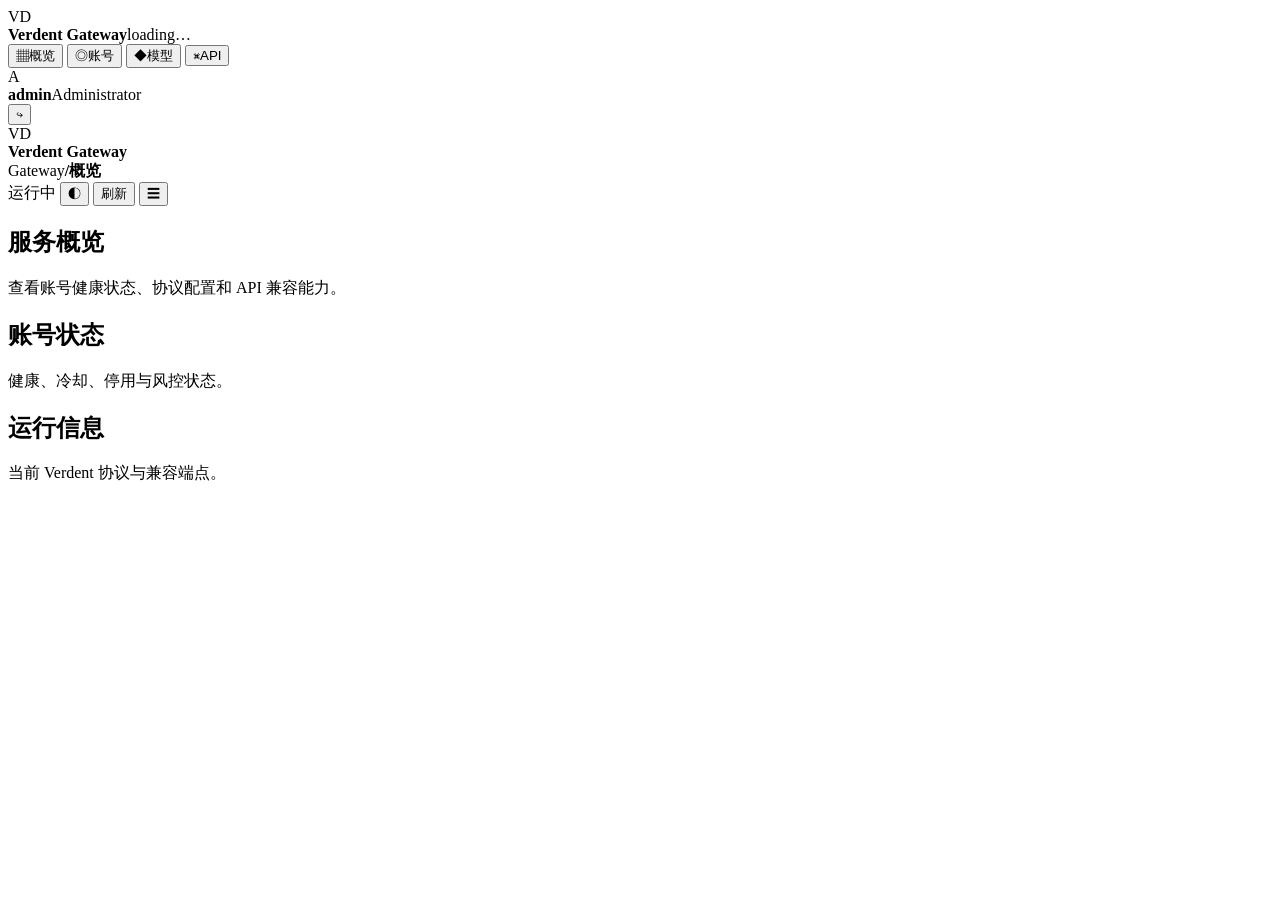
==== internal/webui/assets/index.html @ 35bfe5a4 "feat(ui): add Verdent management console shell" ====
<!doctype html>
<html lang="zh-CN" data-theme="light">
<head>
  <meta charset="utf-8">
  <meta name="viewport" content="width=device-width,initial-scale=1,viewport-fit=cover">
  <meta name="theme-color" content="#ffffff">
  <title>Verdent Gateway</title>
  <link rel="stylesheet" href="/ui/style.css">
</head>
<body>
  <div class="shell" id="shell">
    <aside class="sidebar">
      <div class="brand-row">
        <div class="brand-mark">VD</div>
        <div class="brand-copy"><strong>Verdent Gateway</strong><span id="version">loading…</span></div>
      </div>
      <nav class="nav">
        <button class="nav-btn active" data-page="overview"><span>▦</span>概览</button>
        <button class="nav-btn" data-page="accounts"><span>◎</span>账号</button>
        <button class="nav-btn" data-page="models"><span>◆</span>模型</button>
        <button class="nav-btn" data-page="api"><span>⌘</span>API</button>
      </nav>
      <div class="sidebar-footer">
        <div class="user-line"><div class="avatar">A</div><div><strong id="admin-user">admin</strong><span>Administrator</span></div></div>
        <button id="logout" class="icon-btn" title="退出">↪</button>
      </div>
    </aside>

    <div class="content">
      <header class="topbar">
        <div class="mobile-brand"><div class="brand-mark small">VD</div><strong>Verdent Gateway</strong></div>
        <div class="crumb"><span>Gateway</span><b>/</b><strong id="page-title">概览</strong></div>
        <div class="top-actions">
          <span class="status-pill"><i></i>运行中</span>
          <button id="theme-toggle" class="btn ghost">◐</button>
          <button id="refresh" class="btn">刷新</button>
          <button id="mobile-menu" class="btn ghost mobile-only">☰</button>
        </div>
      </header>

      <main>
        <section id="page-overview" class="page">
          <div class="page-heading"><div><h1>服务概览</h1><p>查看账号健康状态、协议配置和 API 兼容能力。</p></div></div>
          <div id="kpi" class="kpi-grid"></div>
          <div class="two-col">
            <article class="panel"><div class="panel-head"><div><h2>账号状态</h2><p>健康、冷却、停用与风控状态。</p></div></div><div id="account-summary" class="panel-body"></div></article>
            <article class="panel"><div class="panel-head"><div><h2>运行信息</h2><p>当前 Verdent 协议与兼容端点。</p></div></div><div id="runtime"></div></article>
          </div>
        </section>

        <section id="page-accounts" class="page" hidden>
          <div class="page-heading action-heading">
            <div><h1>账号</h1><p>账号独立维护 Token、Device ID、状态和固定出口代理。</p></div>
            <div class="actions">
              <button id="browser-login" class="btn primary">＋ 浏览器登录</button>
              <button id="desktop-import" class="btn">从 Desktop 导入</button>
              <button id="token-add" class="btn">手工 Token</button>
            </div>
          </div>
          <div class="notice"><span>ⓘ</span><div><strong>浏览器登录当前为实验性</strong><p>按 Verdent 已观察到的 OAuth PKCE 流程实现；Desktop 导入和手工 Token 可作为兜底。</p></div></div>
          <article class="panel"><div class="panel-head"><div><h2>账号池</h2><p id="accounts-meta">加载中…</p></div></div><div id="accounts-table"></div></article>
        </section>

        <section id="page-models" class="page" hidden>
          <div class="page-heading action-heading"><div><h1>模型</h1><p>通过健康账号从 Verdent 动态发现模型目录。</p></div><button id="models-refresh" class="btn primary">刷新模型</button></div>
          <article class="panel"><div class="panel-head"><div><h2>可用模型</h2><p id="models-meta">加载中…</p></div></div><div id="models-table"></div></article>
        </section>

        <section id="page-api" class="page" hidden>
          <div class="page-heading"><div><h1>API 接入</h1><p>OpenAI Chat Completions、Responses 和动态 Models 已启用。</p></div></div>
          <div class="two-col">
            <article class="panel"><div class="panel-head"><div><h2>客户端配置</h2><p>将下游工具指向同一个兼容入口。</p></div></div><div class="panel-body form-stack"><label><span>Base URL</span><div class="copy-row"><code id="base-url"></code><button class="btn" data-copy="base-url">复制</button></div></label><label><span>鉴权</span><code>Authorization: Bearer &lt;VERDENT_API_KEY&gt;</code></label></div></article>
            <article class="panel"><div class="panel-head"><div><h2>兼容端点</h2><p>当前已实现的 API Surface。</p></div></div><div class="endpoint-list"><div><code>POST /v1/chat/completions</code><span class="badge good">Ready</span></div><div><code>POST /v1/responses</code><span class="badge good">Ready</span></div><div><code>GET /v1/models</code><span class="badge good">Ready</span></div></div></article>
          </div>
        </section>
      </main>
    </div>
  </div>

  <dialog id="mobile-drawer" class="drawer">
    <div class="drawer-panel">
      <div class="drawer-head"><div class="brand-row bare"><div class="brand-mark">VD</div><strong>Verdent Gateway</strong></div><button id="drawer-close" class="icon-btn">✕</button></div>
      <nav class="nav drawer-nav"><button class="nav-btn active" data-page="overview"><span>▦</span>概览</button><button class="nav-btn" data-page="accounts"><span>◎</span>账号</button><button class="nav-btn" data-page="models"><span>◆</span>模型</button><button class="nav-btn" data-page="api"><span>⌘</span>API</button></nav>
    </div>
    <form method="dialog" class="drawer-backdrop"><button>close</button></form>
  </dialog>

  <dialog id="token-modal" class="modal">
    <form id="token-form" class="modal-box">
      <div class="modal-head"><div><h3>手工添加 Verdent Token</h3><p>Token 只保存在服务端账号文件，不会返回到浏览器。</p></div><button type="button" class="icon-btn" data-close="token-modal">✕</button></div>
      <div class="modal-body form-stack">
        <label><span>Access Token</span><textarea id="token-value" rows="4" required placeholder="eyJ..."></textarea></label>
        <label><span>账号备注</span><input id="token-label" placeholder="例如 account-01"></label>
        <label><span>固定出口代理</span><input id="token-proxy" placeholder="http://user:pass@host:port"><small>可留空；以后也可以单独绑定。</small></label>
        <details><summary>高级参数</summary><div class="detail-grid"><label><span>Device ID</span><input id="token-device" placeholder="留空自动生成"></label><label><span>Team ID</span><input id="token-team" value="0"></label></div></details>
        <p id="token-error" class="form-error"></p>
      </div>
      <div class="modal-actions"><button type="button" class="btn ghost" data-close="token-modal">取消</button><button class="btn primary" type="submit">保存账号</button></div>
    </form>
  </dialog>

  <dialog id="proxy-modal" class="modal">
    <form id="proxy-form" class="modal-box small-box">
      <div class="modal-head"><div><h3>固定出口代理</h3><p id="proxy-account"></p></div><button type="button" class="icon-btn" data-close="proxy-modal">✕</button></div>
      <div class="modal-body form-stack"><input id="proxy-id" type="hidden"><label><span>代理 URL</span><input id="proxy-value" placeholder="http://user:pass@host:port"><small>留空保存会清除代理；出于安全原因不会回显已有密码。</small></label><p id="proxy-error" class="form-error"></p></div>
      <div class="modal-actions"><button type="button" class="btn ghost" data-close="proxy-modal">取消</button><button class="btn primary" type="submit">保存</button></div>
    </form>
  </dialog>

  <div id="toast-root" class="toast-root"></div>
  <script src="/ui/app.js"></script>
</body>
</html>
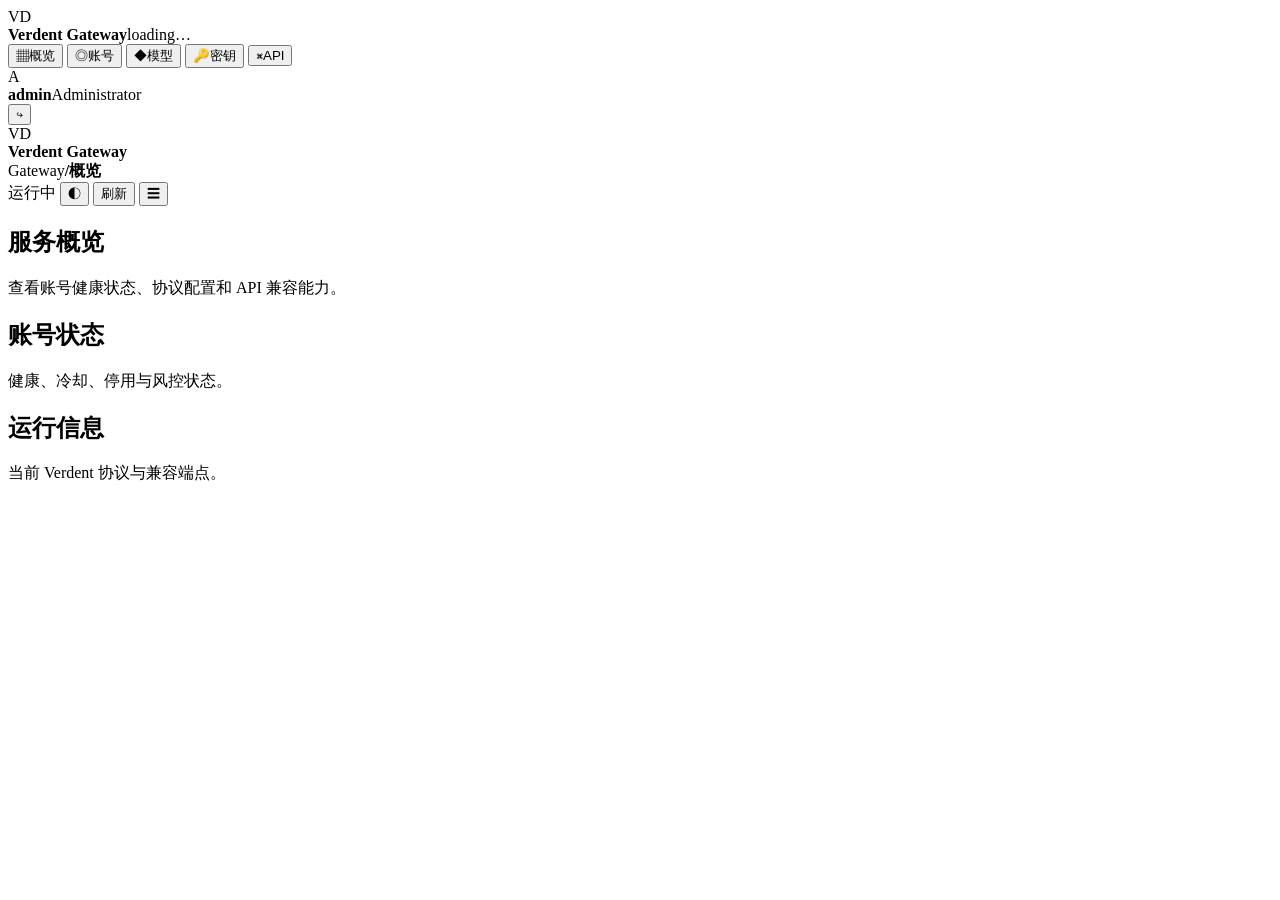
==== commit 6f301fd5: "feat(admin): add API key management (create/copy/delete) - new internal/apikey package: file-backed " ====
--- a/internal/webui/assets/index.html
+++ b/internal/webui/assets/index.html
@@ -18,6 +18,7 @@
         <button class="nav-btn active" data-page="overview"><span>▦</span>概览</button>
         <button class="nav-btn" data-page="accounts"><span>◎</span>账号</button>
         <button class="nav-btn" data-page="models"><span>◆</span>模型</button>
+        <button class="nav-btn" data-page="keys"><span>🔑</span>密钥</button>
         <button class="nav-btn" data-page="api"><span>⌘</span>API</button>
       </nav>
       <div class="sidebar-footer">
@@ -73,6 +74,15 @@
             <article class="panel"><div class="panel-head"><div><h2>兼容端点</h2><p>当前已实现的 API Surface。</p></div></div><div class="endpoint-list"><div><code>POST /v1/chat/completions</code><span class="badge good">Ready</span></div><div><code>POST /v1/responses</code><span class="badge good">Ready</span></div><div><code>GET /v1/models</code><span class="badge good">Ready</span></div></div></article>
           </div>
         </section>
+
+        <section id="page-keys" class="page" hidden>
+          <div class="page-heading action-heading">
+            <div><h1>密钥</h1><p>下游客户端用这些密钥调用 /v1 接口。</p></div>
+            <div class="actions"><button id="key-add" class="btn primary">＋ 创建密钥</button></div>
+          </div>
+          <div class="notice"><span>ⓘ</span><div><strong>密钥即凭据</strong><p>完整密钥只在管理控制台显示，请妥善保管、勿公开。删除后使用该密钥的客户端会立即失效。</p></div></div>
+          <article class="panel"><div class="panel-head"><div><h2>API 密钥</h2><p id="keys-meta">加载中…</p></div></div><div id="keys-table"></div></article>
+        </section>
       </main>
     </div>
   </div>
@@ -80,7 +90,7 @@
   <dialog id="mobile-drawer" class="drawer">
     <div class="drawer-panel">
       <div class="drawer-head"><div class="brand-row bare"><div class="brand-mark">VD</div><strong>Verdent Gateway</strong></div><button id="drawer-close" class="icon-btn">✕</button></div>
-      <nav class="nav drawer-nav"><button class="nav-btn active" data-page="overview"><span>▦</span>概览</button><button class="nav-btn" data-page="accounts"><span>◎</span>账号</button><button class="nav-btn" data-page="models"><span>◆</span>模型</button><button class="nav-btn" data-page="api"><span>⌘</span>API</button></nav>
+      <nav class="nav drawer-nav"><button class="nav-btn active" data-page="overview"><span>▦</span>概览</button><button class="nav-btn" data-page="accounts"><span>◎</span>账号</button><button class="nav-btn" data-page="models"><span>◆</span>模型</button><button class="nav-btn" data-page="keys"><span>🔑</span>密钥</button><button class="nav-btn" data-page="api"><span>⌘</span>API</button></nav>
     </div>
     <form method="dialog" class="drawer-backdrop"><button>close</button></form>
   </dialog>
@@ -107,6 +117,17 @@
     </form>
   </dialog>
 
+  <dialog id="key-modal" class="modal">
+    <form id="key-form" class="modal-box small-box">
+      <div class="modal-head"><div><h3>创建 API 密钥</h3><p>创建后可在列表中复制完整密钥。</p></div><button type="button" class="icon-btn" data-close="key-modal">✕</button></div>
+      <div class="modal-body form-stack">
+        <label><span>名称 / 备注</span><input id="key-name" placeholder="例如 my-app"></label>
+        <p id="key-error" class="form-error"></p>
+      </div>
+      <div class="modal-actions"><button type="button" class="btn ghost" data-close="key-modal">取消</button><button class="btn primary" type="submit">创建</button></div>
+    </form>
+  </dialog>
+
   <div id="toast-root" class="toast-root"></div>
   <script src="/ui/app.js"></script>
 </body>
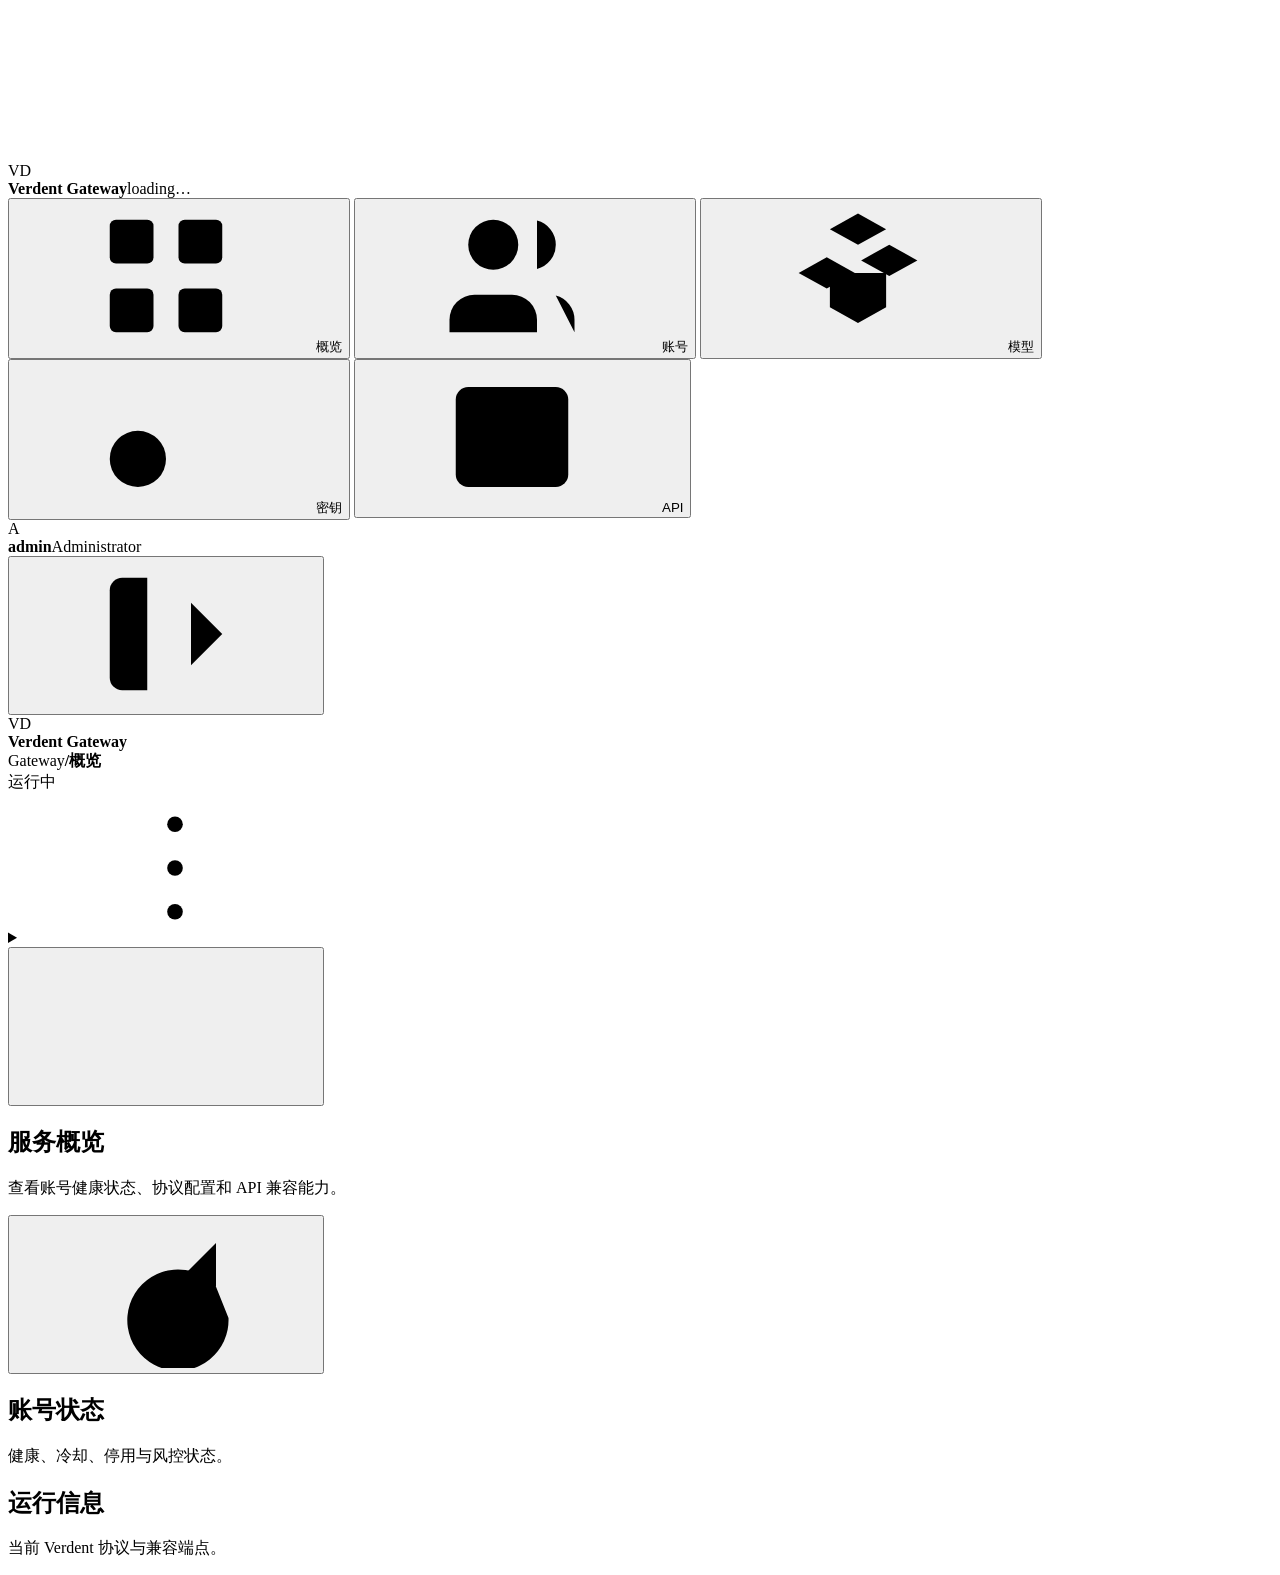
==== commit b7f3d65f: "feat(ui): align navigation and actions with icon-first console" ====
--- a/internal/webui/assets/index.html
+++ b/internal/webui/assets/index.html
@@ -8,22 +8,46 @@
   <link rel="stylesheet" href="/ui/style.css">
 </head>
 <body>
+  <svg class="icon-sprite" aria-hidden="true">
+    <symbol id="i-grid" viewBox="0 0 24 24"><rect x="3" y="3" width="7" height="7" rx="1"/><rect x="14" y="3" width="7" height="7" rx="1"/><rect x="3" y="14" width="7" height="7" rx="1"/><rect x="14" y="14" width="7" height="7" rx="1"/></symbol>
+    <symbol id="i-users" viewBox="0 0 24 24"><path d="M16 21v-2a4 4 0 0 0-4-4H6a4 4 0 0 0-4 4v2"/><circle cx="9" cy="7" r="4"/><path d="M22 21v-2a4 4 0 0 0-3-3.87M16 3.13a4 4 0 0 1 0 7.75"/></symbol>
+    <symbol id="i-boxes" viewBox="0 0 24 24"><path d="m12 2 4.5 2.5L12 7 7.5 4.5 12 2Z"/><path d="m5 7 4.5 2.5L5 12 0.5 9.5 5 7Z" transform="translate(2 2)"/><path d="m17 7 4.5 2.5L17 12l-4.5-2.5L17 7Z"/><path d="M7.5 11.5V17L12 19.5 16.5 17v-5.5M12 14v5.5"/></symbol>
+    <symbol id="i-key" viewBox="0 0 24 24"><circle cx="7.5" cy="15.5" r="4.5"/><path d="m11 12 9-9M15 8l3 3M17 6l3 3"/></symbol>
+    <symbol id="i-terminal" viewBox="0 0 24 24"><rect x="3" y="4" width="18" height="16" rx="2"/><path d="m7 9 3 3-3 3M13 15h4"/></symbol>
+    <symbol id="i-logout" viewBox="0 0 24 24"><path d="M9 21H5a2 2 0 0 1-2-2V5a2 2 0 0 1 2-2h4"/><path d="m16 17 5-5-5-5M21 12H9"/></symbol>
+    <symbol id="i-menu" viewBox="0 0 24 24"><path d="M4 6h16M4 12h16M4 18h16"/></symbol>
+    <symbol id="i-more" viewBox="0 0 24 24"><circle cx="12" cy="5" r="1.25" fill="currentColor" stroke="none"/><circle cx="12" cy="12" r="1.25" fill="currentColor" stroke="none"/><circle cx="12" cy="19" r="1.25" fill="currentColor" stroke="none"/></symbol>
+    <symbol id="i-refresh" viewBox="0 0 24 24"><path d="M20 11a8.1 8.1 0 1 0 2 5"/><path d="M20 4v7h-7"/></symbol>
+    <symbol id="i-login" viewBox="0 0 24 24"><path d="M15 3h4a2 2 0 0 1 2 2v14a2 2 0 0 1-2 2h-4"/><path d="m10 17 5-5-5-5M15 12H3"/></symbol>
+    <symbol id="i-download" viewBox="0 0 24 24"><path d="M12 3v12M7 10l5 5 5-5"/><path d="M5 21h14"/></symbol>
+    <symbol id="i-plus" viewBox="0 0 24 24"><path d="M12 5v14M5 12h14"/></symbol>
+    <symbol id="i-copy" viewBox="0 0 24 24"><rect x="9" y="9" width="11" height="11" rx="2"/><path d="M5 15H4a2 2 0 0 1-2-2V4a2 2 0 0 1 2-2h9a2 2 0 0 1 2 2v1"/></symbol>
+    <symbol id="i-x" viewBox="0 0 24 24"><path d="m6 6 12 12M18 6 6 18"/></symbol>
+    <symbol id="i-info" viewBox="0 0 24 24"><circle cx="12" cy="12" r="9"/><path d="M12 11v5M12 8h.01"/></symbol>
+    <symbol id="i-moon" viewBox="0 0 24 24"><path d="M21 12.8A9 9 0 1 1 11.2 3 7 7 0 0 0 21 12.8Z"/></symbol>
+    <symbol id="i-sun" viewBox="0 0 24 24"><circle cx="12" cy="12" r="4"/><path d="M12 2v2M12 20v2M4.93 4.93l1.41 1.41M17.66 17.66l1.41 1.41M2 12h2M20 12h2M4.93 19.07l1.41-1.41M17.66 6.34l1.41-1.41"/></symbol>
+    <symbol id="i-link" viewBox="0 0 24 24"><path d="M10 13a5 5 0 0 0 7.54.54l3-3a5 5 0 0 0-7.07-7.07l-1.72 1.71"/><path d="M14 11a5 5 0 0 0-7.54-.54l-3 3a5 5 0 0 0 7.07 7.07l1.71-1.71"/></symbol>
+    <symbol id="i-power" viewBox="0 0 24 24"><path d="M18.36 6.64a9 9 0 1 1-12.73 0M12 2v10"/></symbol>
+    <symbol id="i-trash" viewBox="0 0 24 24"><path d="M3 6h18M8 6V4h8v2M19 6l-1 15H6L5 6M10 11v5M14 11v5"/></symbol>
+    <symbol id="i-check" viewBox="0 0 24 24"><path d="m5 12 4 4L19 6"/></symbol>
+  </svg>
+
   <div class="shell" id="shell">
     <aside class="sidebar">
       <div class="brand-row">
         <div class="brand-mark">VD</div>
         <div class="brand-copy"><strong>Verdent Gateway</strong><span id="version">loading…</span></div>
       </div>
-      <nav class="nav">
-        <button class="nav-btn active" data-page="overview"><span>▦</span>概览</button>
-        <button class="nav-btn" data-page="accounts"><span>◎</span>账号</button>
-        <button class="nav-btn" data-page="models"><span>◆</span>模型</button>
-        <button class="nav-btn" data-page="keys"><span>🔑</span>密钥</button>
-        <button class="nav-btn" data-page="api"><span>⌘</span>API</button>
+      <nav class="nav" aria-label="主导航">
+        <button class="nav-btn" data-page="overview" type="button"><svg class="ui-icon"><use href="#i-grid"/></svg><span>概览</span></button>
+        <button class="nav-btn" data-page="accounts" type="button"><svg class="ui-icon"><use href="#i-users"/></svg><span>账号</span></button>
+        <button class="nav-btn" data-page="models" type="button"><svg class="ui-icon"><use href="#i-boxes"/></svg><span>模型</span></button>
+        <button class="nav-btn" data-page="keys" type="button"><svg class="ui-icon"><use href="#i-key"/></svg><span>密钥</span></button>
+        <button class="nav-btn" data-page="api" type="button"><svg class="ui-icon"><use href="#i-terminal"/></svg><span>API</span></button>
       </nav>
       <div class="sidebar-footer">
         <div class="user-line"><div class="avatar">A</div><div><strong id="admin-user">admin</strong><span>Administrator</span></div></div>
-        <button id="logout" class="icon-btn" title="退出">↪</button>
+        <button id="logout" class="icon-btn" type="button" title="退出" aria-label="退出"><svg class="ui-icon"><use href="#i-logout"/></svg></button>
       </div>
     </aside>
 
@@ -33,15 +57,23 @@
         <div class="crumb"><span>Gateway</span><b>/</b><strong id="page-title">概览</strong></div>
         <div class="top-actions">
           <span class="status-pill"><i></i>运行中</span>
-          <button id="theme-toggle" class="btn ghost">◐</button>
-          <button id="refresh" class="btn">刷新</button>
-          <button id="mobile-menu" class="btn ghost mobile-only">☰</button>
+          <details id="top-more" class="top-more">
+            <summary class="icon-btn more-btn" aria-label="更多操作" title="更多操作"><svg class="ui-icon"><use href="#i-more"/></svg></summary>
+            <div class="more-menu">
+              <button id="theme-action" class="menu-action" type="button"><svg class="ui-icon"><use href="#i-moon"/></svg><span>切换深色模式</span></button>
+              <button id="top-logout" class="menu-action danger-text" type="button"><svg class="ui-icon"><use href="#i-logout"/></svg><span>退出登录</span></button>
+            </div>
+          </details>
+          <button id="mobile-menu" class="icon-btn mobile-only" type="button" aria-label="打开导航" title="导航"><svg class="ui-icon"><use href="#i-menu"/></svg></button>
         </div>
       </header>
 
       <main>
         <section id="page-overview" class="page">
-          <div class="page-heading"><div><h1>服务概览</h1><p>查看账号健康状态、协议配置和 API 兼容能力。</p></div></div>
+          <div class="page-heading action-heading">
+            <div><h1>服务概览</h1><p>查看账号健康状态、协议配置和 API 兼容能力。</p></div>
+            <div class="actions"><button id="overview-refresh" class="icon-btn page-icon-action" type="button" title="刷新概览" aria-label="刷新概览"><svg class="ui-icon"><use href="#i-refresh"/></svg></button></div>
+          </div>
           <div id="kpi" class="kpi-grid"></div>
           <div class="two-col">
             <article class="panel"><div class="panel-head"><div><h2>账号状态</h2><p>健康、冷却、停用与风控状态。</p></div></div><div id="account-summary" class="panel-body"></div></article>
@@ -53,24 +85,28 @@
           <div class="page-heading action-heading">
             <div><h1>账号</h1><p>账号独立维护 Token、Device ID、状态和固定出口代理。</p></div>
             <div class="actions">
-              <button id="browser-login" class="btn primary">＋ 浏览器登录</button>
-              <button id="desktop-import" class="btn">从 Desktop 导入</button>
-              <button id="token-add" class="btn">手工 Token</button>
+              <button id="browser-login" class="btn primary" type="button"><svg class="ui-icon"><use href="#i-login"/></svg><span>浏览器登录</span></button>
+              <button id="desktop-import" class="btn" type="button"><svg class="ui-icon"><use href="#i-download"/></svg><span>Desktop 导入</span></button>
+              <button id="token-add" class="btn" type="button"><svg class="ui-icon"><use href="#i-plus"/></svg><span>手工 Token</span></button>
+              <button id="accounts-refresh" class="icon-btn page-icon-action" type="button" title="刷新账号" aria-label="刷新账号"><svg class="ui-icon"><use href="#i-refresh"/></svg></button>
             </div>
           </div>
-          <div class="notice"><span>ⓘ</span><div><strong>浏览器登录当前为实验性</strong><p>按 Verdent 已观察到的 OAuth PKCE 流程实现；Desktop 导入和手工 Token 可作为兜底。</p></div></div>
+          <div class="notice"><svg class="ui-icon notice-icon"><use href="#i-info"/></svg><div><strong>浏览器登录当前为实验性</strong><p>按 Verdent 已观察到的 OAuth PKCE 流程实现；Desktop 导入和手工 Token 可作为兜底。</p></div></div>
           <article class="panel"><div class="panel-head"><div><h2>账号池</h2><p id="accounts-meta">加载中…</p></div></div><div id="accounts-table"></div></article>
         </section>
 
         <section id="page-models" class="page" hidden>
-          <div class="page-heading action-heading"><div><h1>模型</h1><p>通过健康账号从 Verdent 动态发现模型目录。</p></div><button id="models-refresh" class="btn primary">刷新模型</button></div>
+          <div class="page-heading action-heading">
+            <div><h1>模型</h1><p>通过健康账号从 Verdent 动态发现模型目录。</p></div>
+            <button id="models-refresh" class="btn primary" type="button"><svg class="ui-icon"><use href="#i-refresh"/></svg><span>刷新模型</span></button>
+          </div>
           <article class="panel"><div class="panel-head"><div><h2>可用模型</h2><p id="models-meta">加载中…</p></div></div><div id="models-table"></div></article>
         </section>
 
         <section id="page-api" class="page" hidden>
           <div class="page-heading"><div><h1>API 接入</h1><p>OpenAI Chat Completions、Responses 和动态 Models 已启用。</p></div></div>
           <div class="two-col">
-            <article class="panel"><div class="panel-head"><div><h2>客户端配置</h2><p>将下游工具指向同一个兼容入口。</p></div></div><div class="panel-body form-stack"><label><span>Base URL</span><div class="copy-row"><code id="base-url"></code><button class="btn" data-copy="base-url">复制</button></div></label><label><span>鉴权</span><code>Authorization: Bearer &lt;VERDENT_API_KEY&gt;</code></label></div></article>
+            <article class="panel"><div class="panel-head"><div><h2>客户端配置</h2><p>将下游工具指向同一个兼容入口。</p></div></div><div class="panel-body form-stack"><label><span>Base URL</span><div class="copy-row"><code id="base-url"></code><button class="btn" type="button" data-copy="base-url"><svg class="ui-icon"><use href="#i-copy"/></svg><span>复制</span></button></div></label><label><span>鉴权</span><code>Authorization: Bearer &lt;VERDENT_API_KEY&gt;</code></label></div></article>
             <article class="panel"><div class="panel-head"><div><h2>兼容端点</h2><p>当前已实现的 API Surface。</p></div></div><div class="endpoint-list"><div><code>POST /v1/chat/completions</code><span class="badge good">Ready</span></div><div><code>POST /v1/responses</code><span class="badge good">Ready</span></div><div><code>GET /v1/models</code><span class="badge good">Ready</span></div></div></article>
           </div>
         </section>
@@ -78,9 +114,12 @@
         <section id="page-keys" class="page" hidden>
           <div class="page-heading action-heading">
             <div><h1>密钥</h1><p>下游客户端用这些密钥调用 /v1 接口。</p></div>
-            <div class="actions"><button id="key-add" class="btn primary">＋ 创建密钥</button></div>
+            <div class="actions">
+              <button id="key-add" class="btn primary" type="button"><svg class="ui-icon"><use href="#i-plus"/></svg><span>创建密钥</span></button>
+              <button id="keys-refresh" class="icon-btn page-icon-action" type="button" title="刷新密钥" aria-label="刷新密钥"><svg class="ui-icon"><use href="#i-refresh"/></svg></button>
+            </div>
           </div>
-          <div class="notice"><span>ⓘ</span><div><strong>密钥即凭据</strong><p>完整密钥只在管理控制台显示，请妥善保管、勿公开。删除后使用该密钥的客户端会立即失效。</p></div></div>
+          <div class="notice"><svg class="ui-icon notice-icon"><use href="#i-info"/></svg><div><strong>密钥即凭据</strong><p>完整密钥只在管理控制台显示，请妥善保管、勿公开。删除后使用该密钥的客户端会立即失效。</p></div></div>
           <article class="panel"><div class="panel-head"><div><h2>API 密钥</h2><p id="keys-meta">加载中…</p></div></div><div id="keys-table"></div></article>
         </section>
       </main>
@@ -89,15 +128,21 @@
 
   <dialog id="mobile-drawer" class="drawer">
     <div class="drawer-panel">
-      <div class="drawer-head"><div class="brand-row bare"><div class="brand-mark">VD</div><strong>Verdent Gateway</strong></div><button id="drawer-close" class="icon-btn">✕</button></div>
-      <nav class="nav drawer-nav"><button class="nav-btn active" data-page="overview"><span>▦</span>概览</button><button class="nav-btn" data-page="accounts"><span>◎</span>账号</button><button class="nav-btn" data-page="models"><span>◆</span>模型</button><button class="nav-btn" data-page="keys"><span>🔑</span>密钥</button><button class="nav-btn" data-page="api"><span>⌘</span>API</button></nav>
+      <div class="drawer-head"><div class="brand-row bare"><div class="brand-mark">VD</div><strong>Verdent Gateway</strong></div><button id="drawer-close" class="icon-btn" type="button" aria-label="关闭导航"><svg class="ui-icon"><use href="#i-x"/></svg></button></div>
+      <nav class="nav drawer-nav" aria-label="移动主导航">
+        <button class="nav-btn" data-page="overview" type="button"><svg class="ui-icon"><use href="#i-grid"/></svg><span>概览</span></button>
+        <button class="nav-btn" data-page="accounts" type="button"><svg class="ui-icon"><use href="#i-users"/></svg><span>账号</span></button>
+        <button class="nav-btn" data-page="models" type="button"><svg class="ui-icon"><use href="#i-boxes"/></svg><span>模型</span></button>
+        <button class="nav-btn" data-page="keys" type="button"><svg class="ui-icon"><use href="#i-key"/></svg><span>密钥</span></button>
+        <button class="nav-btn" data-page="api" type="button"><svg class="ui-icon"><use href="#i-terminal"/></svg><span>API</span></button>
+      </nav>
     </div>
-    <form method="dialog" class="drawer-backdrop"><button>close</button></form>
+    <form method="dialog" class="drawer-backdrop"><button aria-label="关闭导航">close</button></form>
   </dialog>
 
   <dialog id="token-modal" class="modal">
     <form id="token-form" class="modal-box">
-      <div class="modal-head"><div><h3>手工添加 Verdent Token</h3><p>Token 只保存在服务端账号文件，不会返回到浏览器。</p></div><button type="button" class="icon-btn" data-close="token-modal">✕</button></div>
+      <div class="modal-head"><div><h3>手工添加 Verdent Token</h3><p>Token 只保存在服务端账号文件，不会返回到浏览器。</p></div><button type="button" class="icon-btn" data-close="token-modal" aria-label="关闭"><svg class="ui-icon"><use href="#i-x"/></svg></button></div>
       <div class="modal-body form-stack">
         <label><span>Access Token</span><textarea id="token-value" rows="4" required placeholder="eyJ..."></textarea></label>
         <label><span>账号备注</span><input id="token-label" placeholder="例如 account-01"></label>
@@ -111,7 +156,7 @@
 
   <dialog id="proxy-modal" class="modal">
     <form id="proxy-form" class="modal-box small-box">
-      <div class="modal-head"><div><h3>固定出口代理</h3><p id="proxy-account"></p></div><button type="button" class="icon-btn" data-close="proxy-modal">✕</button></div>
+      <div class="modal-head"><div><h3>固定出口代理</h3><p id="proxy-account"></p></div><button type="button" class="icon-btn" data-close="proxy-modal" aria-label="关闭"><svg class="ui-icon"><use href="#i-x"/></svg></button></div>
       <div class="modal-body form-stack"><input id="proxy-id" type="hidden"><label><span>代理 URL</span><input id="proxy-value" placeholder="http://user:pass@host:port"><small>留空保存会清除代理；出于安全原因不会回显已有密码。</small></label><p id="proxy-error" class="form-error"></p></div>
       <div class="modal-actions"><button type="button" class="btn ghost" data-close="proxy-modal">取消</button><button class="btn primary" type="submit">保存</button></div>
     </form>
@@ -119,7 +164,7 @@
 
   <dialog id="key-modal" class="modal">
     <form id="key-form" class="modal-box small-box">
-      <div class="modal-head"><div><h3>创建 API 密钥</h3><p>创建后可在列表中复制完整密钥。</p></div><button type="button" class="icon-btn" data-close="key-modal">✕</button></div>
+      <div class="modal-head"><div><h3>创建 API 密钥</h3><p>创建后可在列表中复制完整密钥。</p></div><button type="button" class="icon-btn" data-close="key-modal" aria-label="关闭"><svg class="ui-icon"><use href="#i-x"/></svg></button></div>
       <div class="modal-body form-stack">
         <label><span>名称 / 备注</span><input id="key-name" placeholder="例如 my-app"></label>
         <p id="key-error" class="form-error"></p>
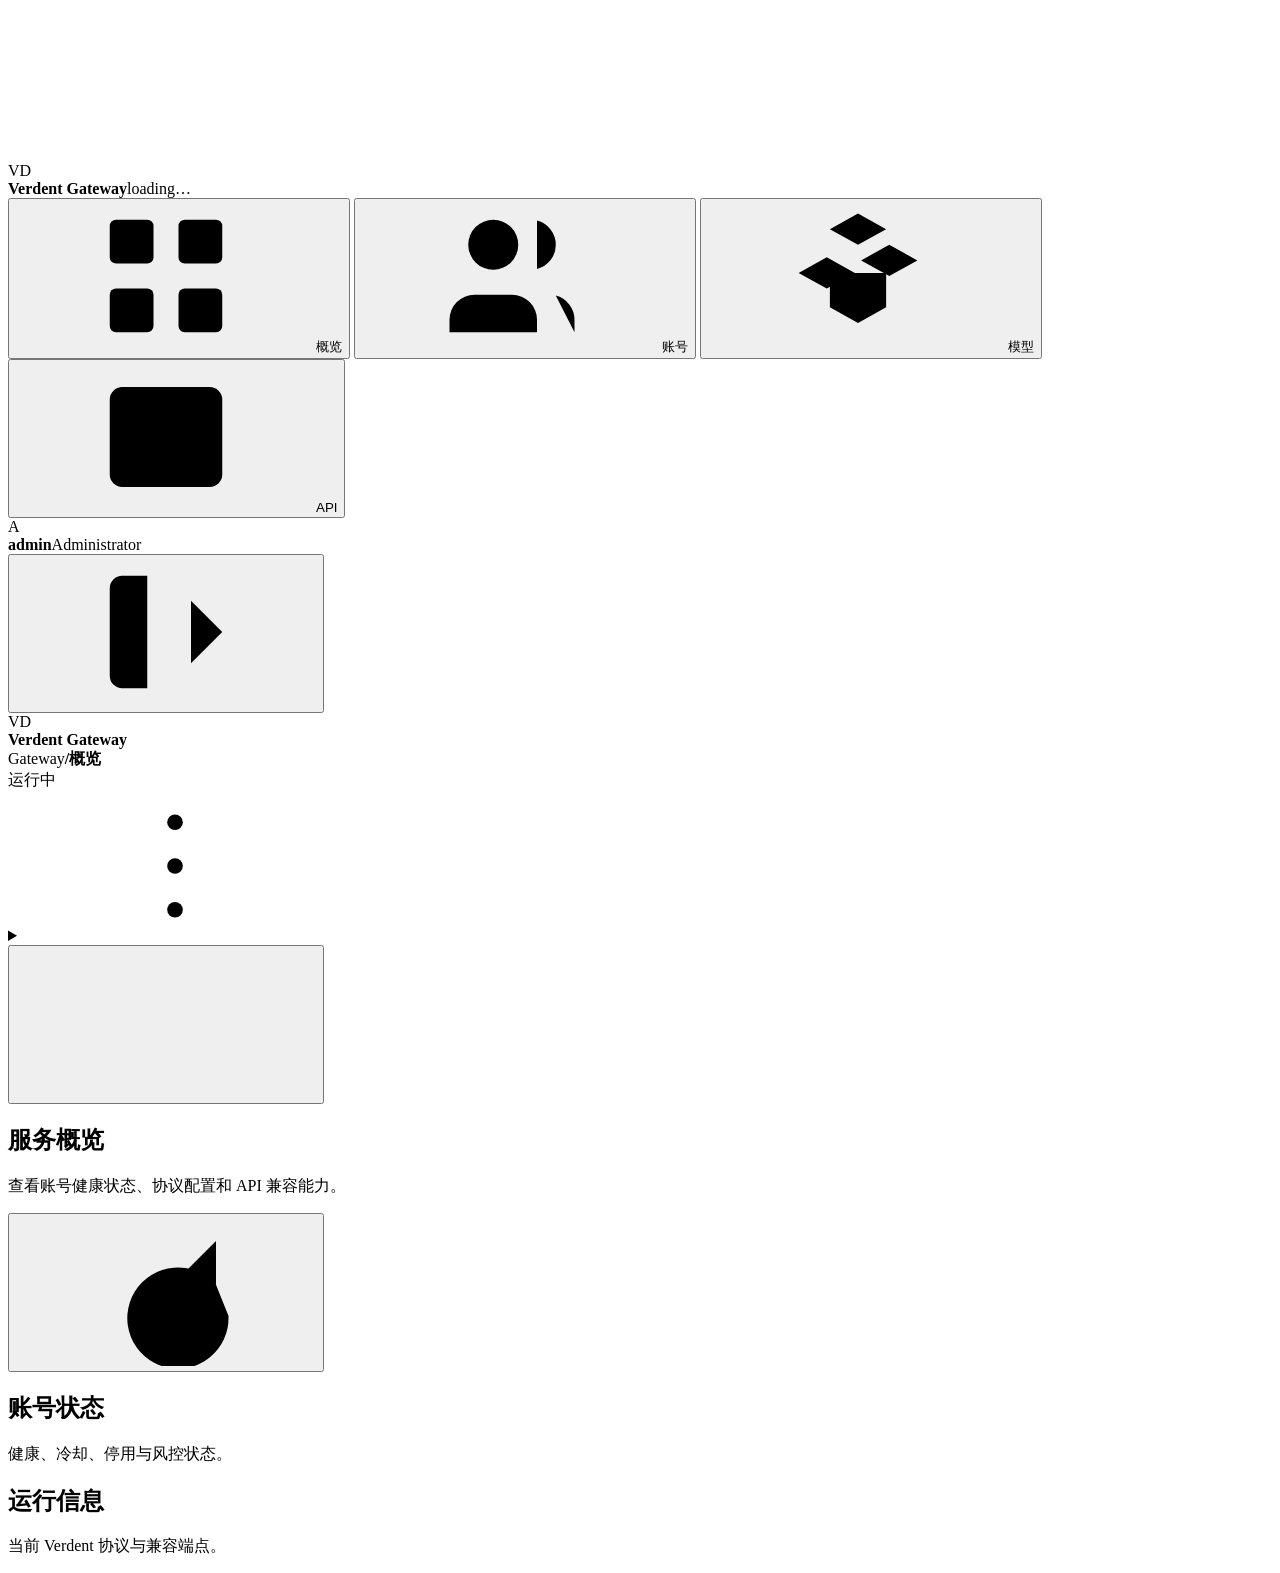
==== commit 32a53973: "refactor(ui): move API key management into client config" ====
--- a/internal/webui/assets/index.html
+++ b/internal/webui/assets/index.html
@@ -42,7 +42,6 @@
         <button class="nav-btn" data-page="overview" type="button"><svg class="ui-icon"><use href="#i-grid"/></svg><span>概览</span></button>
         <button class="nav-btn" data-page="accounts" type="button"><svg class="ui-icon"><use href="#i-users"/></svg><span>账号</span></button>
         <button class="nav-btn" data-page="models" type="button"><svg class="ui-icon"><use href="#i-boxes"/></svg><span>模型</span></button>
-        <button class="nav-btn" data-page="keys" type="button"><svg class="ui-icon"><use href="#i-key"/></svg><span>密钥</span></button>
         <button class="nav-btn" data-page="api" type="button"><svg class="ui-icon"><use href="#i-terminal"/></svg><span>API</span></button>
       </nav>
       <div class="sidebar-footer">
@@ -106,21 +105,25 @@
         <section id="page-api" class="page" hidden>
           <div class="page-heading"><div><h1>API 接入</h1><p>OpenAI Chat Completions、Responses 和动态 Models 已启用。</p></div></div>
           <div class="two-col">
-            <article class="panel"><div class="panel-head"><div><h2>客户端配置</h2><p>将下游工具指向同一个兼容入口。</p></div></div><div class="panel-body form-stack"><label><span>Base URL</span><div class="copy-row"><code id="base-url"></code><button class="btn" type="button" data-copy="base-url"><svg class="ui-icon"><use href="#i-copy"/></svg><span>复制</span></button></div></label><label><span>鉴权</span><code>Authorization: Bearer &lt;VERDENT_API_KEY&gt;</code></label></div></article>
+            <article class="panel">
+              <div class="panel-head"><div><h2>客户端配置</h2><p>将下游工具指向同一个兼容入口，并管理调用密钥。</p></div></div>
+              <div class="panel-body form-stack">
+                <label><span>Base URL</span><div class="copy-row"><code id="base-url"></code><button class="btn" type="button" data-copy="base-url"><svg class="ui-icon"><use href="#i-copy"/></svg><span>复制</span></button></div></label>
+                <div class="api-key-section">
+                  <div class="api-key-head">
+                    <div><strong>API 密钥</strong><p id="keys-meta">加载中…</p></div>
+                    <div class="api-key-actions">
+                      <button id="key-add" class="btn primary" type="button"><svg class="ui-icon"><use href="#i-plus"/></svg><span>创建密钥</span></button>
+                      <button id="keys-refresh" class="icon-btn page-icon-action" type="button" title="刷新密钥" aria-label="刷新密钥"><svg class="ui-icon"><use href="#i-refresh"/></svg></button>
+                    </div>
+                  </div>
+                  <div class="api-key-note"><svg class="ui-icon notice-icon"><use href="#i-info"/></svg><span>完整密钥只在管理控制台显示，请妥善保管；删除后使用该密钥的客户端会立即失效。</span></div>
+                  <div id="keys-table"></div>
+                </div>
+              </div>
+            </article>
             <article class="panel"><div class="panel-head"><div><h2>兼容端点</h2><p>当前已实现的 API Surface。</p></div></div><div class="endpoint-list"><div><code>POST /v1/chat/completions</code><span class="badge good">Ready</span></div><div><code>POST /v1/responses</code><span class="badge good">Ready</span></div><div><code>GET /v1/models</code><span class="badge good">Ready</span></div></div></article>
           </div>
-        </section>
-
-        <section id="page-keys" class="page" hidden>
-          <div class="page-heading action-heading">
-            <div><h1>密钥</h1><p>下游客户端用这些密钥调用 /v1 接口。</p></div>
-            <div class="actions">
-              <button id="key-add" class="btn primary" type="button"><svg class="ui-icon"><use href="#i-plus"/></svg><span>创建密钥</span></button>
-              <button id="keys-refresh" class="icon-btn page-icon-action" type="button" title="刷新密钥" aria-label="刷新密钥"><svg class="ui-icon"><use href="#i-refresh"/></svg></button>
-            </div>
-          </div>
-          <div class="notice"><svg class="ui-icon notice-icon"><use href="#i-info"/></svg><div><strong>密钥即凭据</strong><p>完整密钥只在管理控制台显示，请妥善保管、勿公开。删除后使用该密钥的客户端会立即失效。</p></div></div>
-          <article class="panel"><div class="panel-head"><div><h2>API 密钥</h2><p id="keys-meta">加载中…</p></div></div><div id="keys-table"></div></article>
         </section>
       </main>
     </div>
@@ -133,7 +136,6 @@
         <button class="nav-btn" data-page="overview" type="button"><svg class="ui-icon"><use href="#i-grid"/></svg><span>概览</span></button>
         <button class="nav-btn" data-page="accounts" type="button"><svg class="ui-icon"><use href="#i-users"/></svg><span>账号</span></button>
         <button class="nav-btn" data-page="models" type="button"><svg class="ui-icon"><use href="#i-boxes"/></svg><span>模型</span></button>
-        <button class="nav-btn" data-page="keys" type="button"><svg class="ui-icon"><use href="#i-key"/></svg><span>密钥</span></button>
         <button class="nav-btn" data-page="api" type="button"><svg class="ui-icon"><use href="#i-terminal"/></svg><span>API</span></button>
       </nav>
     </div>
